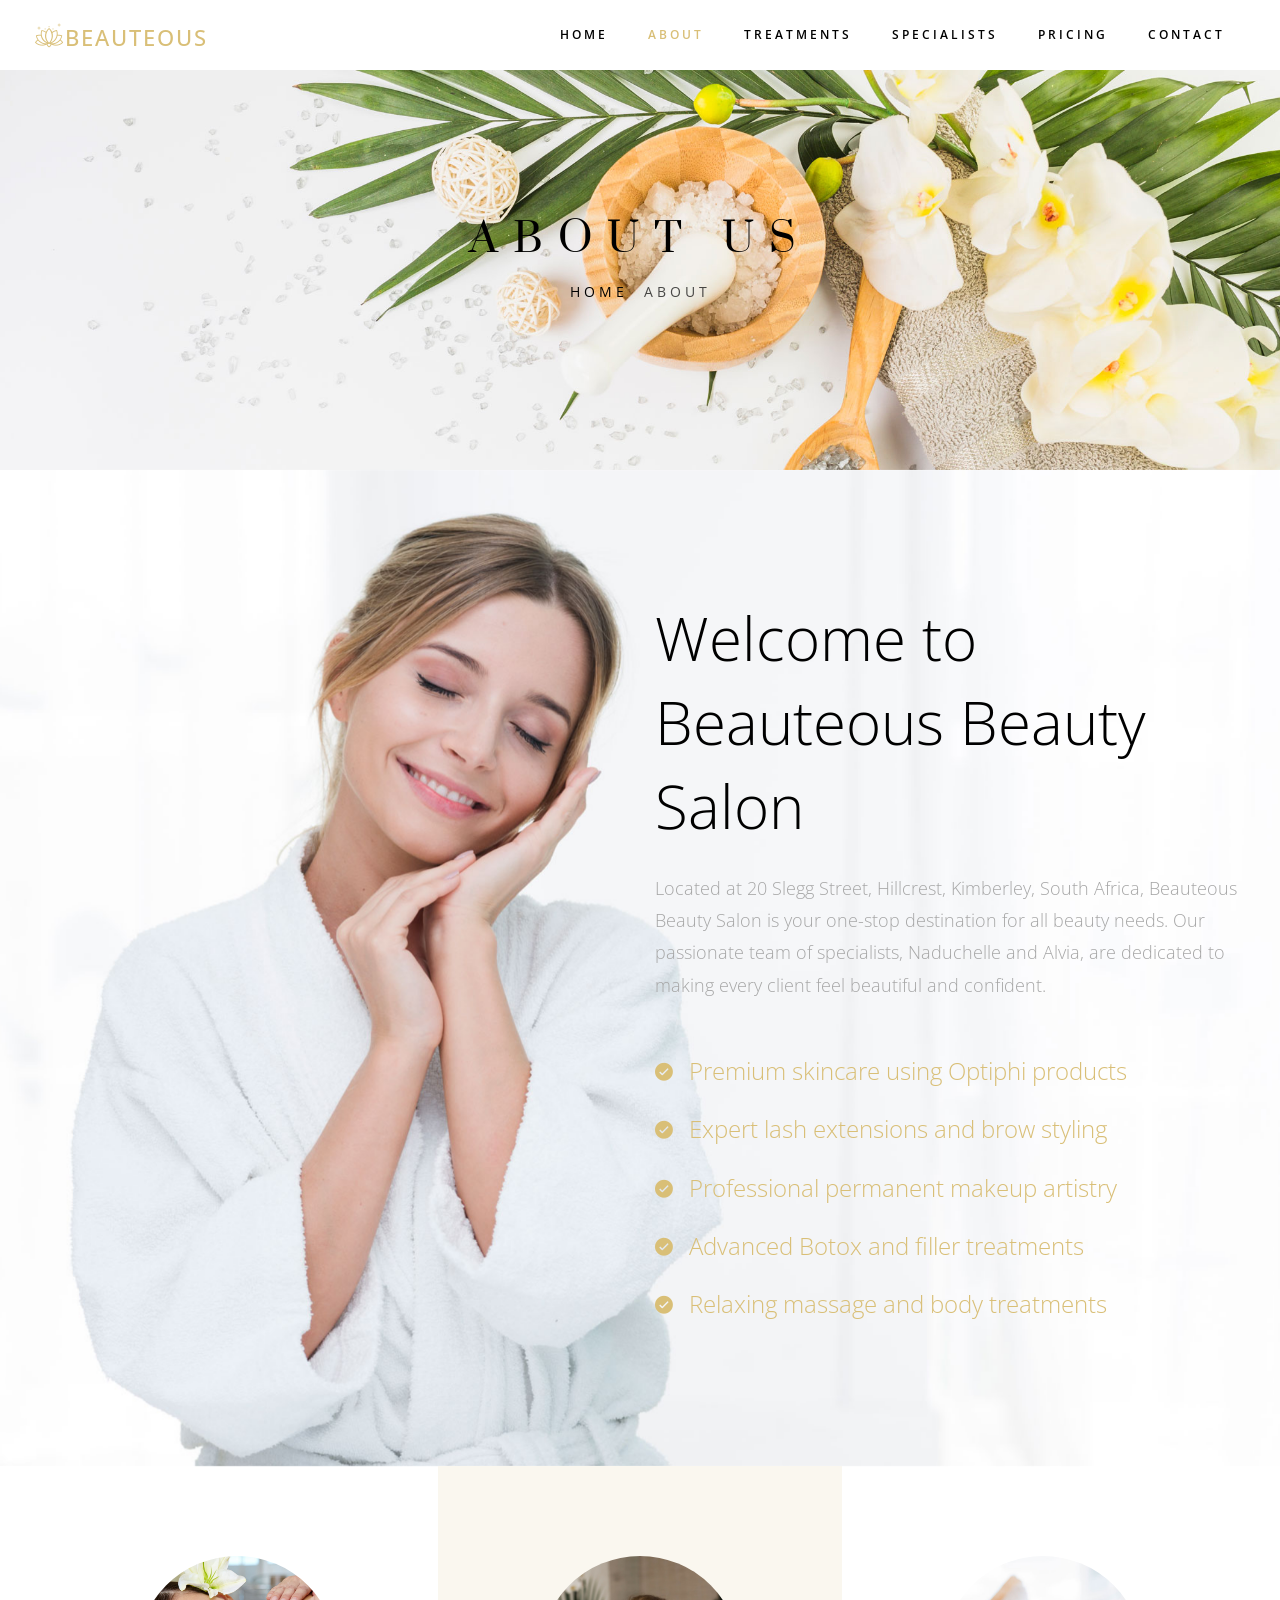
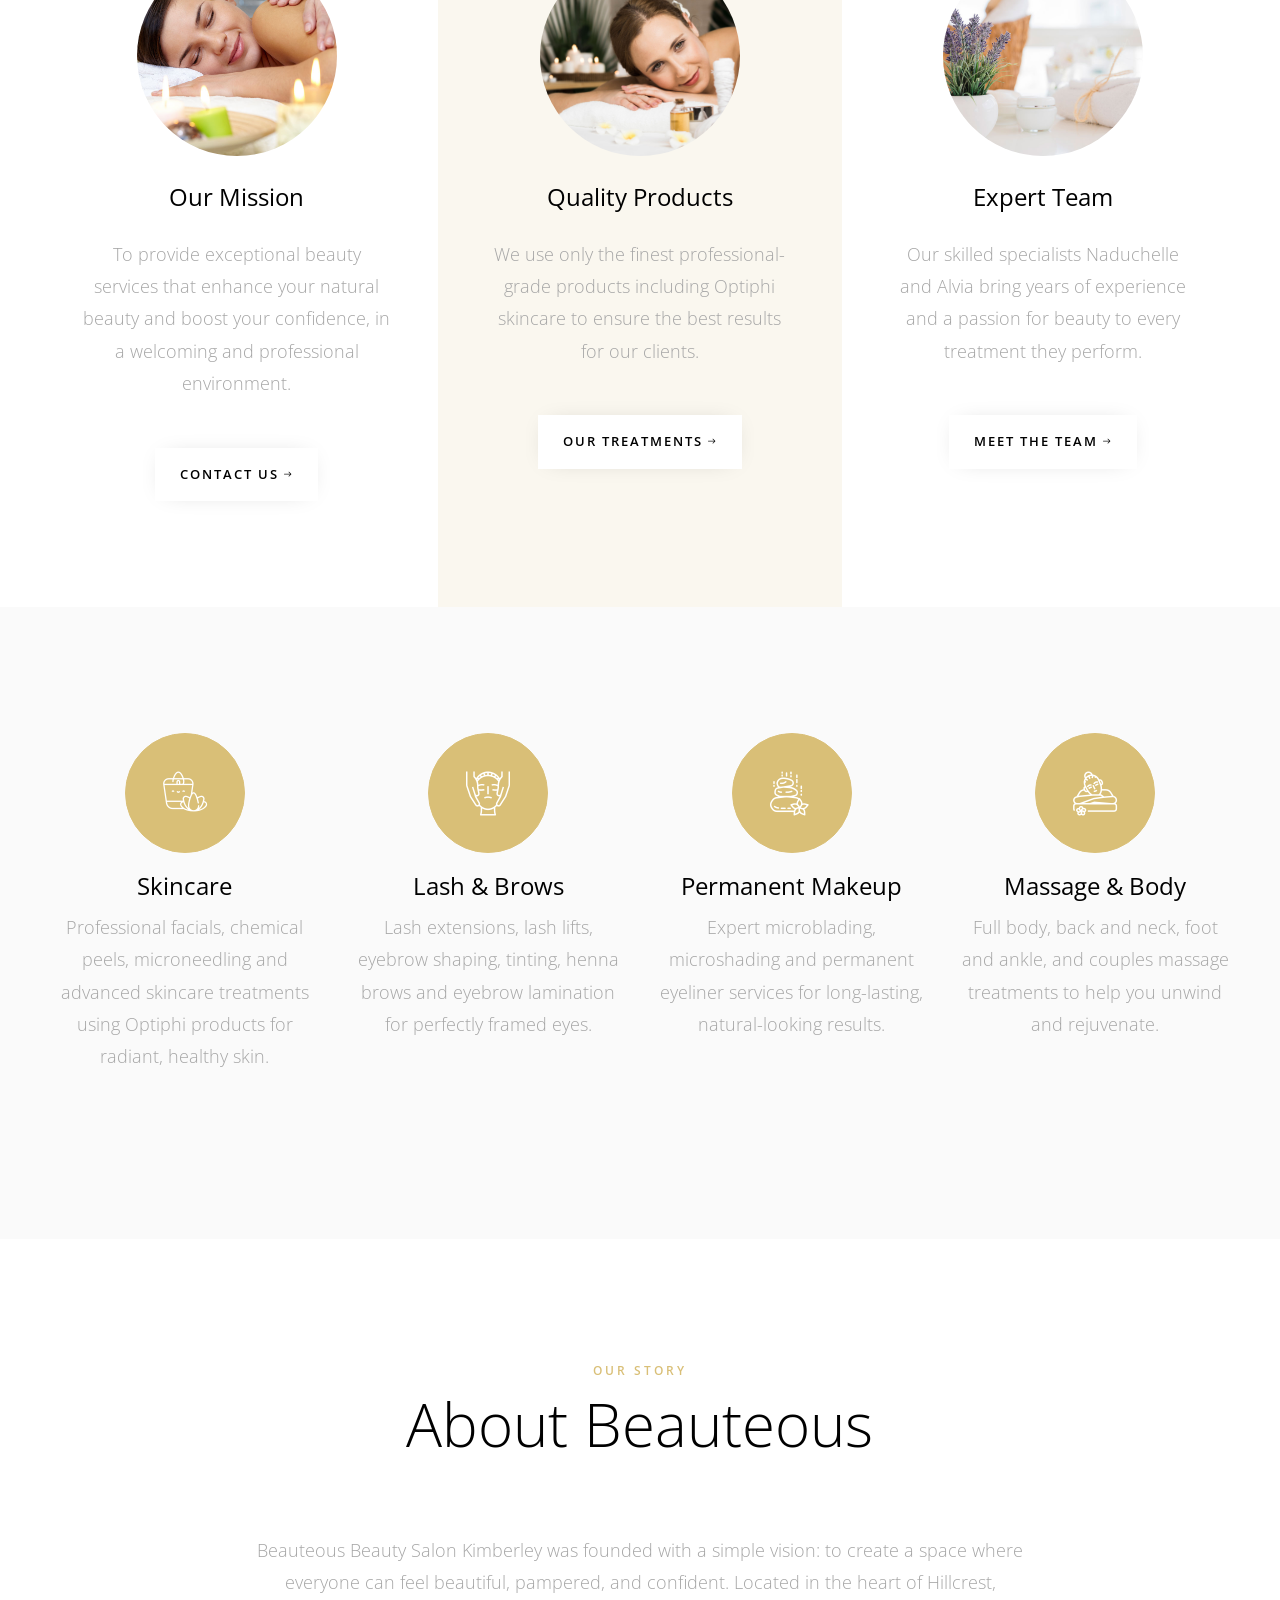
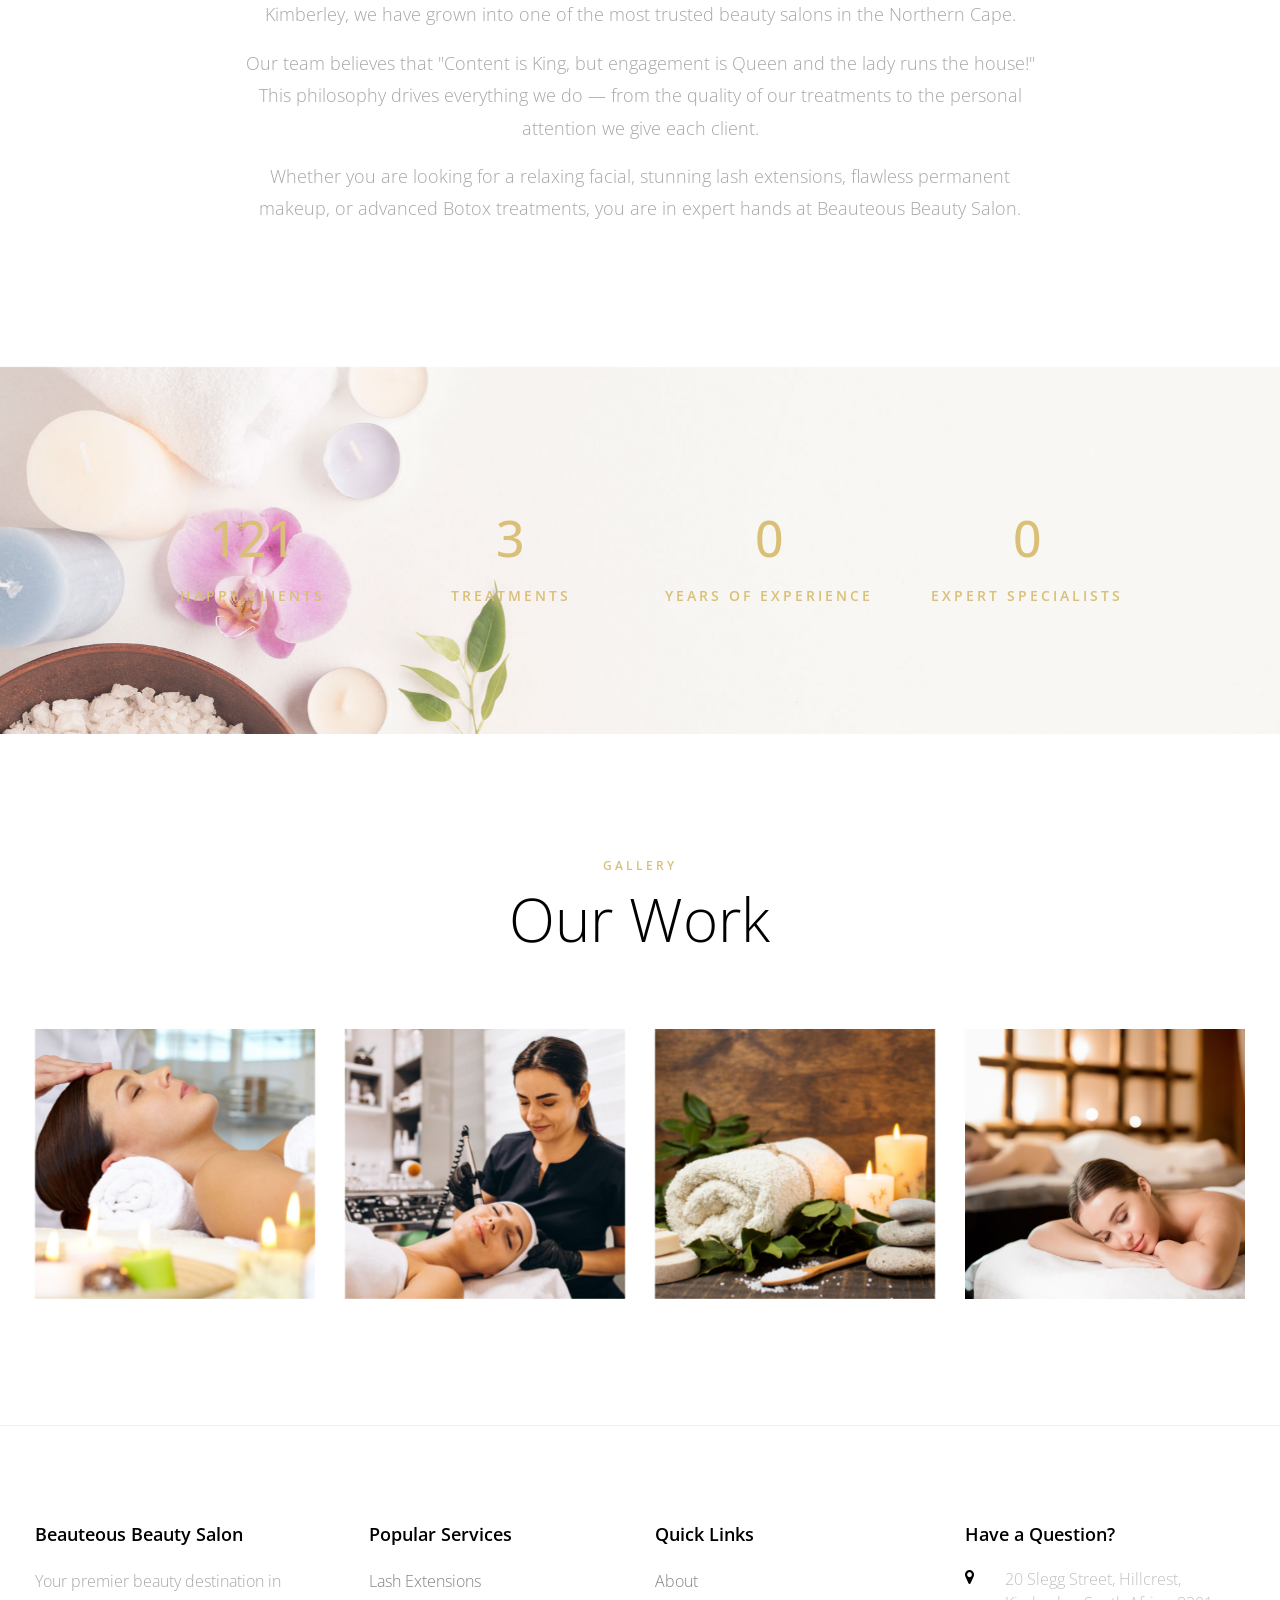
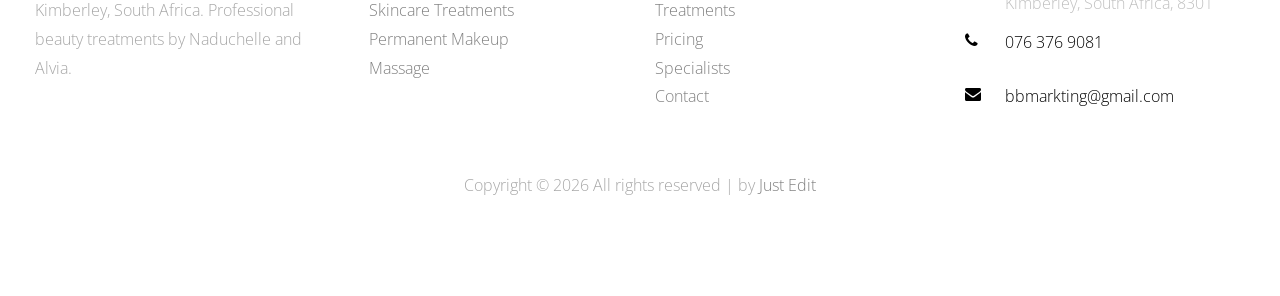
==== about.html @ e99d0887 "first commit" ====
<!doctype html>
<html lang="en">
  <head>
    <title>About - Beauteous Beauty Salon Kimberley</title>
    <meta charset="utf-8" />
    <meta
      name="viewport"
      content="width=device-width, initial-scale=1, shrink-to-fit=no"
    />

    <link
      href="https://fonts.googleapis.com/css?family=Open+Sans:300,400,600,700&display=swap"
      rel="stylesheet"
    />
    <link
      href="https://fonts.googleapis.com/css?family=Prata&display=swap"
      rel="stylesheet"
    />

    <link rel="stylesheet" href="css/open-iconic-bootstrap.min.css" />
    <link rel="stylesheet" href="css/animate.css" />
    <link rel="stylesheet" href="css/owl.carousel.min.css" />
    <link rel="stylesheet" href="css/owl.theme.default.min.css" />
    <link rel="stylesheet" href="css/magnific-popup.css" />
    <link rel="stylesheet" href="css/aos.css" />
    <link rel="stylesheet" href="css/ionicons.min.css" />
    <link rel="stylesheet" href="css/bootstrap-datepicker.css" />
    <link rel="stylesheet" href="css/jquery.timepicker.css" />
    <link rel="stylesheet" href="css/flaticon.css" />
    <link rel="stylesheet" href="css/icomoon.css" />
    <link rel="stylesheet" href="css/style.css" />
  </head>
  <body>
    <nav
      class="navbar navbar-expand-lg navbar-dark ftco_navbar bg-dark ftco-navbar-light ftco-navbar-light-2"
      id="ftco-navbar"
    >
      <div class="container">
        <a class="navbar-brand" href="index.html"
          ><span class="flaticon-lotus"></span>Beauteous</a
        >
        <button
          class="navbar-toggler"
          type="button"
          data-toggle="collapse"
          data-target="#ftco-nav"
          aria-controls="ftco-nav"
          aria-expanded="false"
          aria-label="Toggle navigation"
        >
          <span class="oi oi-menu"></span> Menu
        </button>
        <div class="collapse navbar-collapse" id="ftco-nav">
          <ul class="navbar-nav ml-auto">
            <li class="nav-item">
              <a href="index.html" class="nav-link">Home</a>
            </li>
            <li class="nav-item active">
              <a href="about.html" class="nav-link">About</a>
            </li>
            <li class="nav-item">
              <a href="treatments.html" class="nav-link">Treatments</a>
            </li>
            <li class="nav-item">
              <a href="specialists.html" class="nav-link">Specialists</a>
            </li>
            <li class="nav-item">
              <a href="pricing.html" class="nav-link">Pricing</a>
            </li>
            <li class="nav-item">
              <a href="contact.html" class="nav-link">Contact</a>
            </li>
          </ul>
        </div>
      </div>
    </nav>
    <!-- END nav -->

    <section
      class="hero-wrap hero-wrap-2"
      style="background-image: url(&quot;images/bg_2.jpg&quot;)"
      data-stellar-background-ratio="0.5"
    >
      <div class="overlay"></div>
      <div class="container">
        <div
          class="row no-gutters slider-text js-fullheight align-items-center justify-content-center"
        >
          <div class="col-md-9 ftco-animate text-center">
            <h1 class="mb-3 bread">About Us</h1>
            <p class="breadcrumbs">
              <span class="mr-2"><a href="index.html">Home</a></span>
              <span>About</span>
            </p>
          </div>
        </div>
      </div>
    </section>

    <section
      class="ftco-section ftco-intro"
      style="background-image: url(images/intro.jpg)"
    >
      <div class="container">
        <div class="row justify-content-end">
          <div class="col-md-6">
            <div class="heading-section ftco-animate">
              <h2 class="mb-4">Welcome to Beauteous Beauty Salon</h2>
            </div>
            <p class="ftco-animate">
              Located at 20 Slegg Street, Hillcrest, Kimberley, South Africa,
              Beauteous Beauty Salon is your one-stop destination for all beauty
              needs. Our passionate team of specialists, Naduchelle and Alvia,
              are dedicated to making every client feel beautiful and confident.
            </p>
            <ul class="mt-5 do-list">
              <li class="ftco-animate">
                <a href="#"
                  ><span class="ion-ios-checkmark-circle mr-3"></span>Premium
                  skincare using Optiphi products</a
                >
              </li>
              <li class="ftco-animate">
                <a href="#"
                  ><span class="ion-ios-checkmark-circle mr-3"></span>Expert
                  lash extensions and brow styling</a
                >
              </li>
              <li class="ftco-animate">
                <a href="#"
                  ><span class="ion-ios-checkmark-circle mr-3"></span
                  >Professional permanent makeup artistry</a
                >
              </li>
              <li class="ftco-animate">
                <a href="#"
                  ><span class="ion-ios-checkmark-circle mr-3"></span>Advanced
                  Botox and filler treatments</a
                >
              </li>
              <li class="ftco-animate">
                <a href="#"
                  ><span class="ion-ios-checkmark-circle mr-3"></span>Relaxing
                  massage and body treatments</a
                >
              </li>
            </ul>
          </div>
        </div>
      </div>
    </section>

    <section class="ftco-section ftco-no-pt ftco-no-pb">
      <div class="container">
        <div class="row no-gutters">
          <div class="col-md-4 d-flex align-items-stretch">
            <div class="offer-deal text-center px-2 px-lg-5">
              <div
                class="img"
                style="background-image: url(images/offer-deal-1.jpg)"
              ></div>
              <div class="text mt-4">
                <h3 class="mb-4">Our Mission</h3>
                <p class="mb-5">
                  To provide exceptional beauty services that enhance your
                  natural beauty and boost your confidence, in a welcoming and
                  professional environment.
                </p>
                <p>
                  <a href="contact.html" class="btn btn-white px-4 py-3">
                    Contact Us <span class="ion-ios-arrow-round-forward"></span
                  ></a>
                </p>
              </div>
            </div>
          </div>
          <div class="col-md-4 d-flex align-items-stretch">
            <div class="offer-deal active text-center px-2 px-lg-5">
              <div
                class="img"
                style="background-image: url(images/offer-deal-2.jpg)"
              ></div>
              <div class="text mt-4">
                <h3 class="mb-4">Quality Products</h3>
                <p class="mb-5">
                  We use only the finest professional-grade products including
                  Optiphi skincare to ensure the best results for our clients.
                </p>
                <p>
                  <a href="treatments.html" class="btn btn-white px-4 py-3">
                    Our Treatments
                    <span class="ion-ios-arrow-round-forward"></span
                  ></a>
                </p>
              </div>
            </div>
          </div>
          <div class="col-md-4 d-flex align-items-stretch">
            <div class="offer-deal text-center px-2 px-lg-5">
              <div
                class="img"
                style="background-image: url(images/offer-deal-3.jpg)"
              ></div>
              <div class="text mt-4">
                <h3 class="mb-4">Expert Team</h3>
                <p class="mb-5">
                  Our skilled specialists Naduchelle and Alvia bring years of
                  experience and a passion for beauty to every treatment they
                  perform.
                </p>
                <p>
                  <a href="specialists.html" class="btn btn-white px-4 py-3">
                    Meet the Team
                    <span class="ion-ios-arrow-round-forward"></span
                  ></a>
                </p>
              </div>
            </div>
          </div>
        </div>
      </div>
    </section>

    <section class="ftco-section ftco-section-services bg-light">
      <div class="container-fluid px-md-5">
        <div class="row">
          <div class="col-md-6 col-lg-3">
            <div class="services text-center ftco-animate">
              <div
                class="icon d-flex justify-content-center align-items-center"
              >
                <span class="flaticon-candle"></span>
              </div>
              <div class="text mt-3">
                <h3>Skincare</h3>
                <p>
                  Professional facials, chemical peels, microneedling and
                  advanced skincare treatments using Optiphi products for
                  radiant, healthy skin.
                </p>
              </div>
            </div>
          </div>
          <div class="col-md-6 col-lg-3">
            <div class="services text-center ftco-animate">
              <div
                class="icon d-flex justify-content-center align-items-center"
              >
                <span class="flaticon-beauty-treatment"></span>
              </div>
              <div class="text mt-3">
                <h3>Lash &amp; Brows</h3>
                <p>
                  Lash extensions, lash lifts, eyebrow shaping, tinting, henna
                  brows and eyebrow lamination for perfectly framed eyes.
                </p>
              </div>
            </div>
          </div>
          <div class="col-md-6 col-lg-3">
            <div class="services text-center ftco-animate">
              <div
                class="icon d-flex justify-content-center align-items-center"
              >
                <span class="flaticon-stone"></span>
              </div>
              <div class="text mt-3">
                <h3>Permanent Makeup</h3>
                <p>
                  Expert microblading, microshading and permanent eyeliner
                  services for long-lasting, natural-looking results.
                </p>
              </div>
            </div>
          </div>
          <div class="col-md-6 col-lg-3">
            <div class="services text-center ftco-animate">
              <div
                class="icon d-flex justify-content-center align-items-center"
              >
                <span class="flaticon-relax"></span>
              </div>
              <div class="text mt-3">
                <h3>Massage &amp; Body</h3>
                <p>
                  Full body, back and neck, foot and ankle, and couples massage
                  treatments to help you unwind and rejuvenate.
                </p>
              </div>
            </div>
          </div>
        </div>
      </div>
    </section>

    <section class="ftco-section testimony-section">
      <div class="container">
        <div class="row justify-content-center mb-5 pb-3">
          <div class="col-md-10 heading-section ftco-animate text-center">
            <h3 class="subheading">Our Story</h3>
            <h2 class="mb-1">About Beauteous</h2>
          </div>
        </div>
        <div class="row justify-content-center">
          <div class="col-md-8 text-center ftco-animate">
            <p>
              Beauteous Beauty Salon Kimberley was founded with a simple vision:
              to create a space where everyone can feel beautiful, pampered, and
              confident. Located in the heart of Hillcrest, Kimberley, we have
              grown into one of the most trusted beauty salons in the Northern
              Cape.
            </p>
            <p>
              Our team believes that "Content is King, but engagement is Queen
              and the lady runs the house!" This philosophy drives everything we
              do &mdash; from the quality of our treatments to the personal
              attention we give each client.
            </p>
            <p>
              Whether you are looking for a relaxing facial, stunning lash
              extensions, flawless permanent makeup, or advanced Botox
              treatments, you are in expert hands at Beauteous Beauty Salon.
            </p>
          </div>
        </div>
      </div>
    </section>

    <section
      class="ftco-counter img"
      id="section-counter"
      style="background-image: url(images/bg_3.jpg)"
      data-stellar-background-ratio="0.5"
    >
      <div class="overlay"></div>
      <div class="container">
        <div class="row justify-content-center">
          <div class="col-md-10">
            <div class="row">
              <div
                class="col-md-6 col-lg-3 d-flex justify-content-center counter-wrap ftco-animate"
              >
                <div class="block-18 text-center">
                  <div class="text">
                    <strong class="number" data-number="1900">0</strong>
                    <span>Happy Clients</span>
                  </div>
                </div>
              </div>
              <div
                class="col-md-6 col-lg-3 d-flex justify-content-center counter-wrap ftco-animate"
              >
                <div class="block-18 text-center">
                  <div class="text">
                    <strong class="number" data-number="50">0</strong>
                    <span>Treatments</span>
                  </div>
                </div>
              </div>
              <div
                class="col-md-6 col-lg-3 d-flex justify-content-center counter-wrap ftco-animate"
              >
                <div class="block-18 text-center">
                  <div class="text">
                    <strong class="number" data-number="8">0</strong>
                    <span>Years of Experience</span>
                  </div>
                </div>
              </div>
              <div
                class="col-md-6 col-lg-3 d-flex justify-content-center counter-wrap ftco-animate"
              >
                <div class="block-18 text-center">
                  <div class="text">
                    <strong class="number" data-number="2">0</strong>
                    <span>Expert Specialists</span>
                  </div>
                </div>
              </div>
            </div>
          </div>
        </div>
      </div>
    </section>

    <section class="ftco-gallery ftco-section">
      <div class="container">
        <div class="row justify-content-center mb-5 pb-3">
          <div class="col-md-7 heading-section ftco-animate text-center">
            <h3 class="subheading">Gallery</h3>
            <h2 class="mb-1">Our Work</h2>
          </div>
        </div>
        <div class="row">
          <div class="col-md-3 ftco-animate">
            <a
              href="images/gallery-1.jpg"
              class="gallery image-popup img d-flex align-items-center"
              style="background-image: url(images/gallery-1.jpg)"
            >
              <div
                class="icon mb-4 d-flex align-items-center justify-content-center"
              >
                <span class="icon-instagram"></span>
              </div>
            </a>
          </div>
          <div class="col-md-3 ftco-animate">
            <a
              href="images/gallery-2.jpg"
              class="gallery image-popup img d-flex align-items-center"
              style="background-image: url(images/gallery-2.jpg)"
            >
              <div
                class="icon mb-4 d-flex align-items-center justify-content-center"
              >
                <span class="icon-instagram"></span>
              </div>
            </a>
          </div>
          <div class="col-md-3 ftco-animate">
            <a
              href="images/gallery-3.jpg"
              class="gallery image-popup img d-flex align-items-center"
              style="background-image: url(images/gallery-3.jpg)"
            >
              <div
                class="icon mb-4 d-flex align-items-center justify-content-center"
              >
                <span class="icon-instagram"></span>
              </div>
            </a>
          </div>
          <div class="col-md-3 ftco-animate">
            <a
              href="images/gallery-4.jpg"
              class="gallery image-popup img d-flex align-items-center"
              style="background-image: url(images/gallery-4.jpg)"
            >
              <div
                class="icon mb-4 d-flex align-items-center justify-content-center"
              >
                <span class="icon-instagram"></span>
              </div>
            </a>
          </div>
        </div>
      </div>
    </section>

    <footer class="ftco-footer ftco-section">
      <div class="container">
        <div class="row d-flex">
          <div class="col-md">
            <div class="ftco-footer-widget mb-4">
              <h2 class="ftco-heading-2">Beauteous Beauty Salon</h2>
              <p>
                Your premier beauty destination in Kimberley, South Africa.
                Professional beauty treatments by Naduchelle and Alvia.
              </p>
              <ul class="ftco-footer-social list-unstyled float-lft mt-3">
                <li class="ftco-animate">
                  <a href="https://www.facebook.com/donebyNaduchelle/"
                    ><span class="icon-facebook"></span
                  ></a>
                </li>
                <li class="ftco-animate">
                  <a href="https://www.instagram.com/beauteousbeautymarketing"
                    ><span class="icon-instagram"></span
                  ></a>
                </li>
              </ul>
            </div>
          </div>
          <div class="col-md">
            <div class="ftco-footer-widget mb-4 ml-md-4">
              <h2 class="ftco-heading-2">Popular Services</h2>
              <ul class="list-unstyled">
                <li><a href="treatments.html">Lash Extensions</a></li>
                <li><a href="treatments.html">Skincare Treatments</a></li>
                <li><a href="treatments.html">Permanent Makeup</a></li>
                <li><a href="treatments.html">Massage</a></li>
              </ul>
            </div>
          </div>
          <div class="col-md">
            <div class="ftco-footer-widget mb-4">
              <h2 class="ftco-heading-2">Quick Links</h2>
              <ul class="list-unstyled">
                <li><a href="about.html">About</a></li>
                <li><a href="treatments.html">Treatments</a></li>
                <li><a href="pricing.html">Pricing</a></li>
                <li><a href="specialists.html">Specialists</a></li>
                <li><a href="contact.html">Contact</a></li>
              </ul>
            </div>
          </div>
          <div class="col-md">
            <div class="ftco-footer-widget mb-4">
              <h2 class="ftco-heading-2">Have a Question?</h2>
              <div class="block-23 mb-3">
                <ul>
                  <li>
                    <span class="icon icon-map-marker"></span
                    ><span class="text"
                      >20 Slegg Street, Hillcrest, Kimberley, South Africa,
                      8301</span
                    >
                  </li>
                  <li>
                    <a href="tel:+27763769081"
                      ><span class="icon icon-phone"></span
                      ><span class="text">076 376 9081</span></a
                    >
                  </li>
                  <li>
                    <a href="mailto:bbmarkting@gmail.com"
                      ><span class="icon icon-envelope"></span
                      ><span class="text">bbmarkting@gmail.com</span></a
                    >
                  </li>
                </ul>
              </div>
            </div>
          </div>
        </div>
        <div class="row">
          <div class="col-md-12 text-center">
            <p class="mb-0">
              Copyright &copy;
              <script>
                document.write(new Date().getFullYear());
              </script>
              All rights reserved | by
              <a href="https://just-edit.co.za/" target="_blank">Just Edit</a>
            </p>
          </div>
        </div>
      </div>
    </footer>

    <!-- loader -->
    <div id="ftco-loader" class="show fullscreen">
      <svg class="circular" width="48px" height="48px">
        <circle
          class="path-bg"
          cx="24"
          cy="24"
          r="22"
          fill="none"
          stroke-width="4"
          stroke="#eeeeee"
        />
        <circle
          class="path"
          cx="24"
          cy="24"
          r="22"
          fill="none"
          stroke-width="4"
          stroke-miterlimit="10"
          stroke="#F96D00"
        />
      </svg>
    </div>

    <script src="js/jquery.min.js"></script>
    <script src="js/jquery-migrate-3.0.1.min.js"></script>
    <script src="js/popper.min.js"></script>
    <script src="js/bootstrap.min.js"></script>
    <script src="js/jquery.easing.1.3.js"></script>
    <script src="js/jquery.waypoints.min.js"></script>
    <script src="js/jquery.stellar.min.js"></script>
    <script src="js/owl.carousel.min.js"></script>
    <script src="js/jquery.magnific-popup.min.js"></script>
    <script src="js/aos.js"></script>
    <script src="js/jquery.animateNumber.min.js"></script>
    <script src="js/bootstrap-datepicker.js"></script>
    <script src="js/jquery.timepicker.min.js"></script>
    <script src="js/scrollax.min.js"></script>
    <script src="js/main.js"></script>
  </body>
</html>
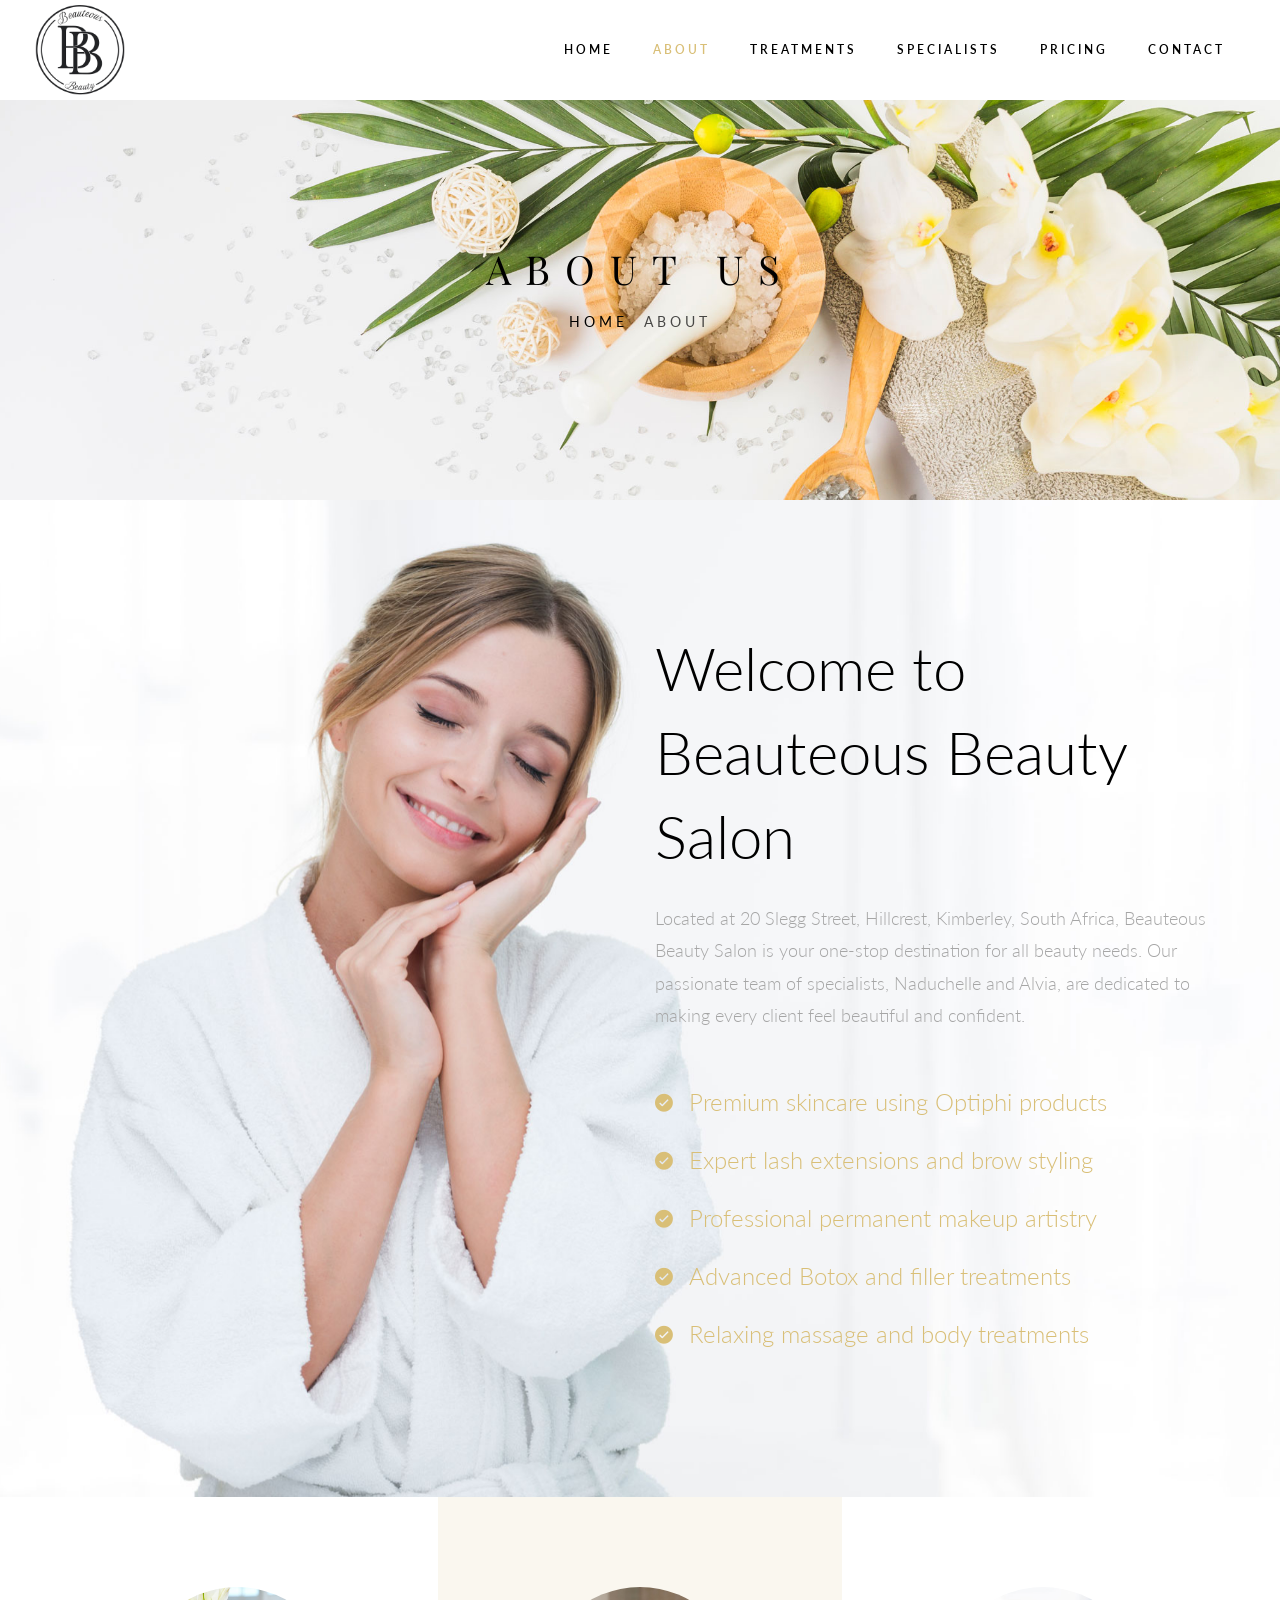
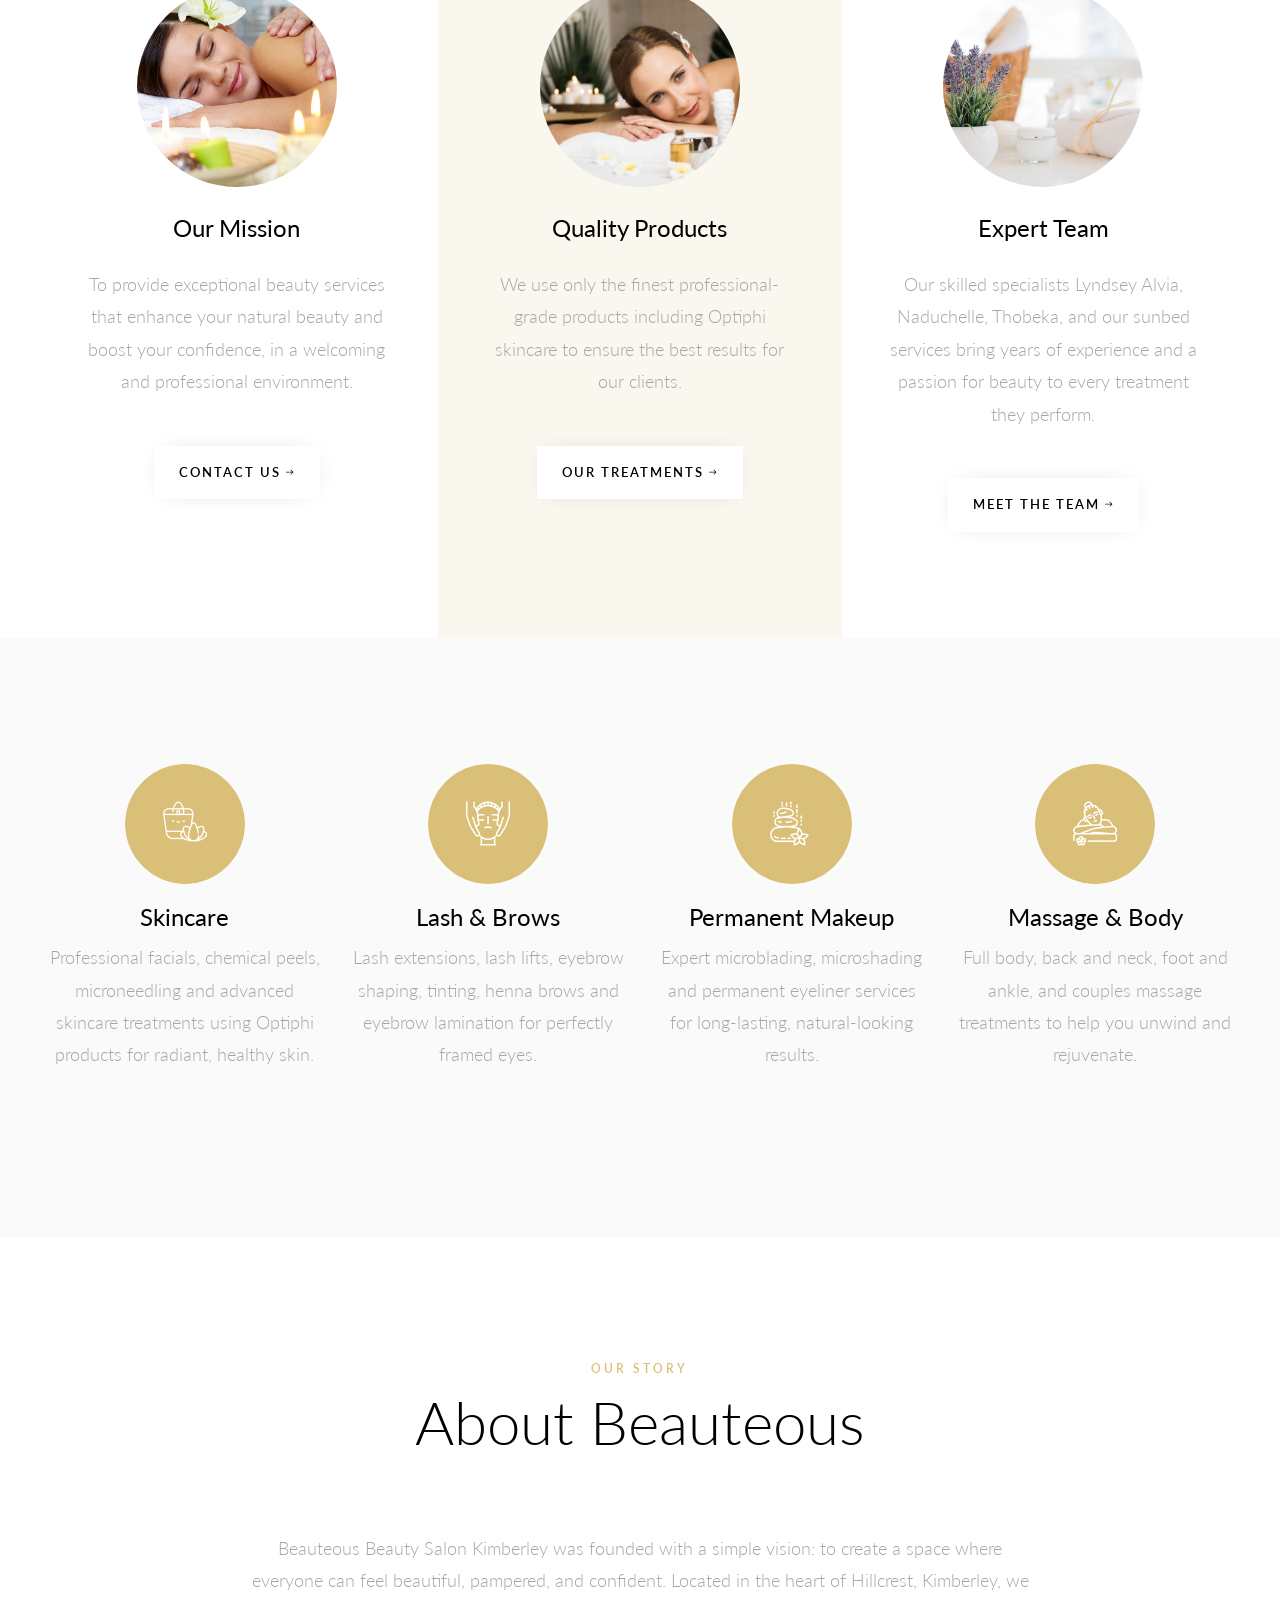
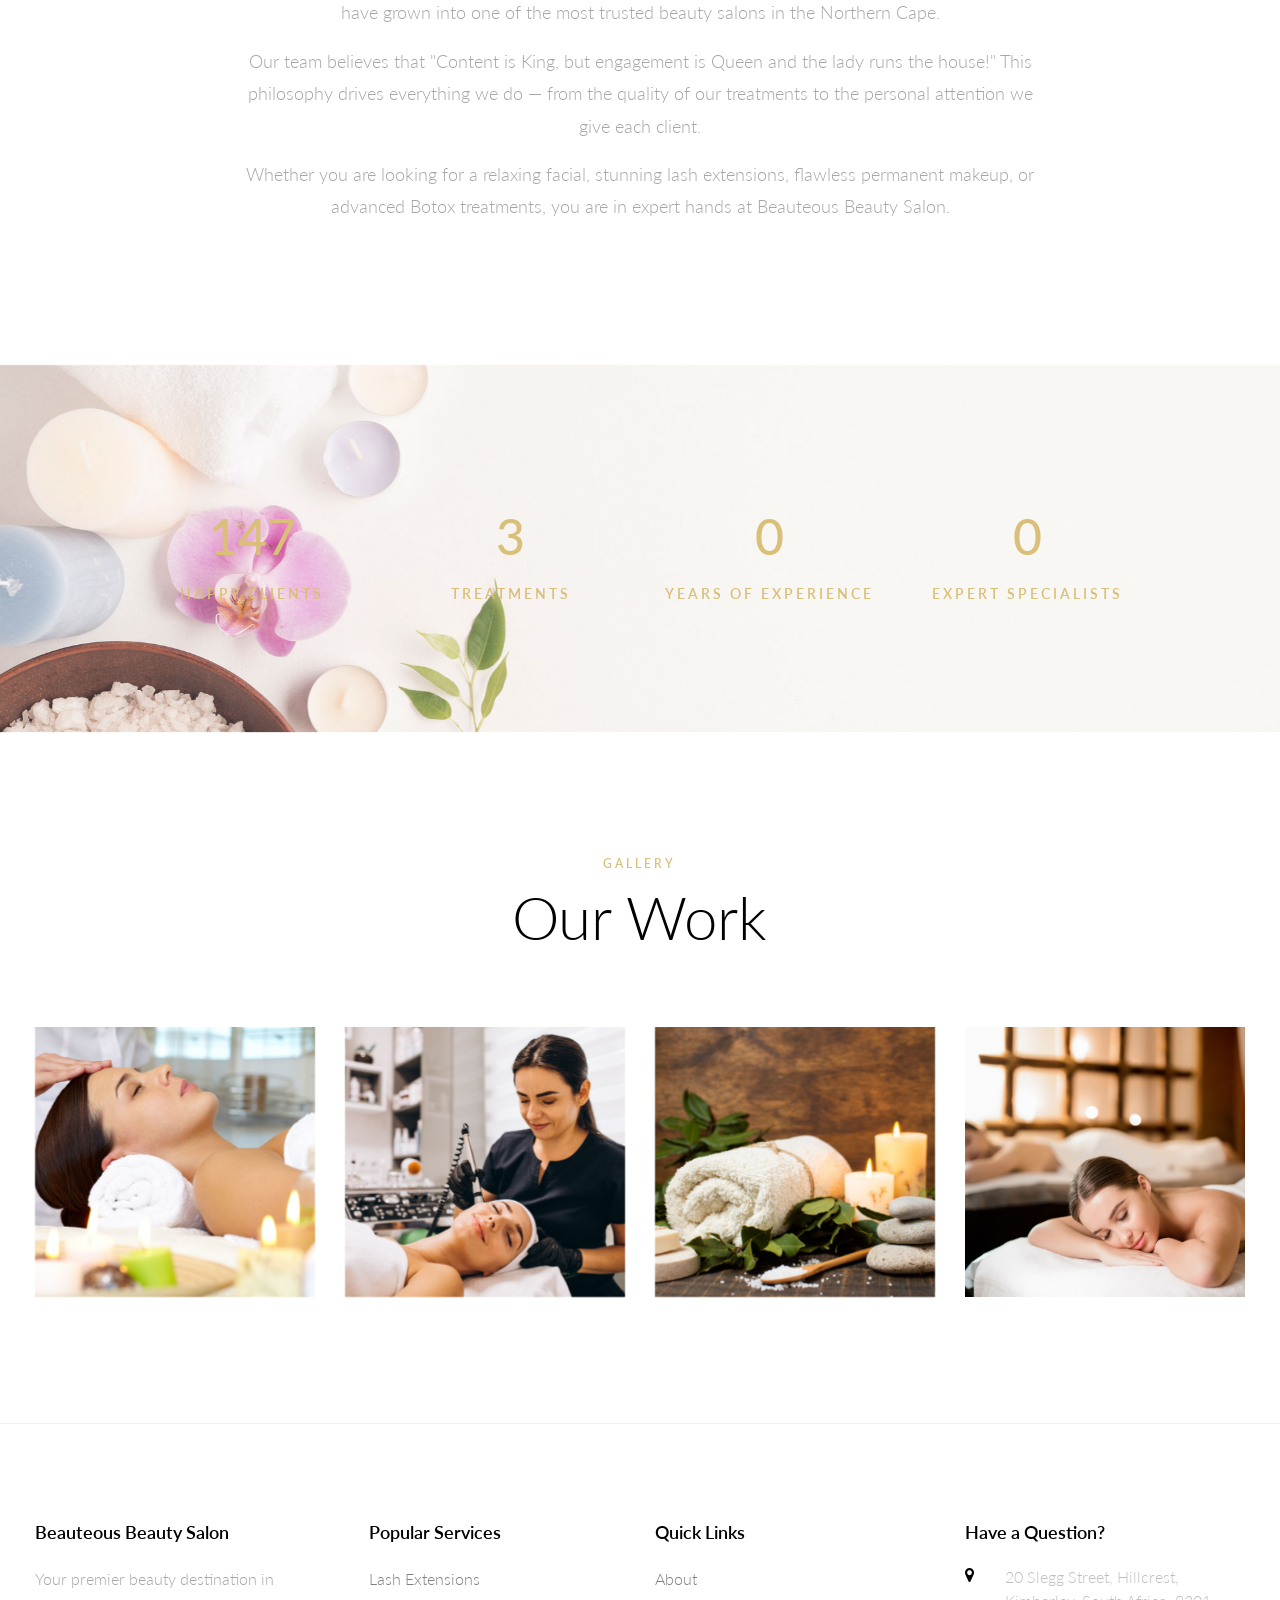
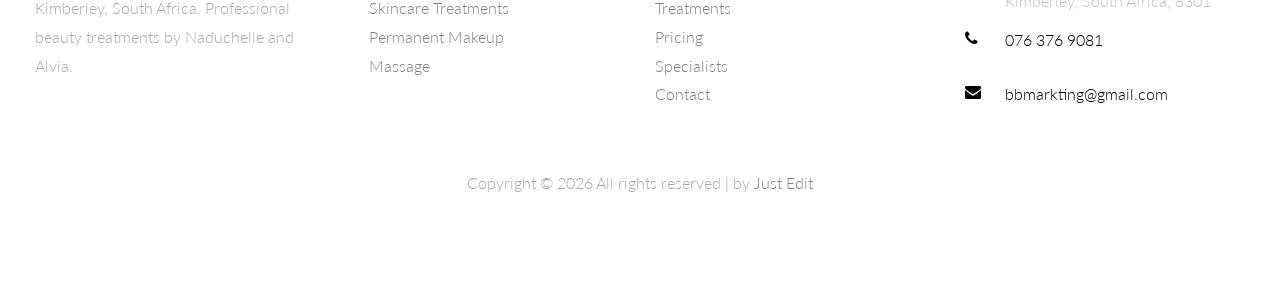
==== commit ea45e57e: "Second Update" ====
--- a/about.html
+++ b/about.html
@@ -9,11 +9,11 @@
     />
 
     <link
-      href="https://fonts.googleapis.com/css?family=Open+Sans:300,400,600,700&display=swap"
+      href="https://fonts.googleapis.com/css2?family=Lato:300,400,600,700&display=swap"
       rel="stylesheet"
     />
     <link
-      href="https://fonts.googleapis.com/css?family=Prata&display=swap"
+      href="https://fonts.googleapis.com/css2?family=Playfair+Display:400,500,600,700&display=swap"
       rel="stylesheet"
     />
 
@@ -37,8 +37,8 @@
     >
       <div class="container">
         <a class="navbar-brand" href="index.html"
-          ><span class="flaticon-lotus"></span>Beauteous</a
-        >
+          ><img src="images/Beauteous Beauty logo.png" alt="Beauteous Beauty"
+        /></a>
         <button
           class="navbar-toggler"
           type="button"
@@ -204,9 +204,9 @@
               <div class="text mt-4">
                 <h3 class="mb-4">Expert Team</h3>
                 <p class="mb-5">
-                  Our skilled specialists Naduchelle and Alvia bring years of
-                  experience and a passion for beauty to every treatment they
-                  perform.
+                  Our skilled specialists Lyndsey Alvia, Naduchelle, Thobeka,
+                  and our sunbed services bring years of experience and a
+                  passion for beauty to every treatment they perform.
                 </p>
                 <p>
                   <a href="specialists.html" class="btn btn-white px-4 py-3">
